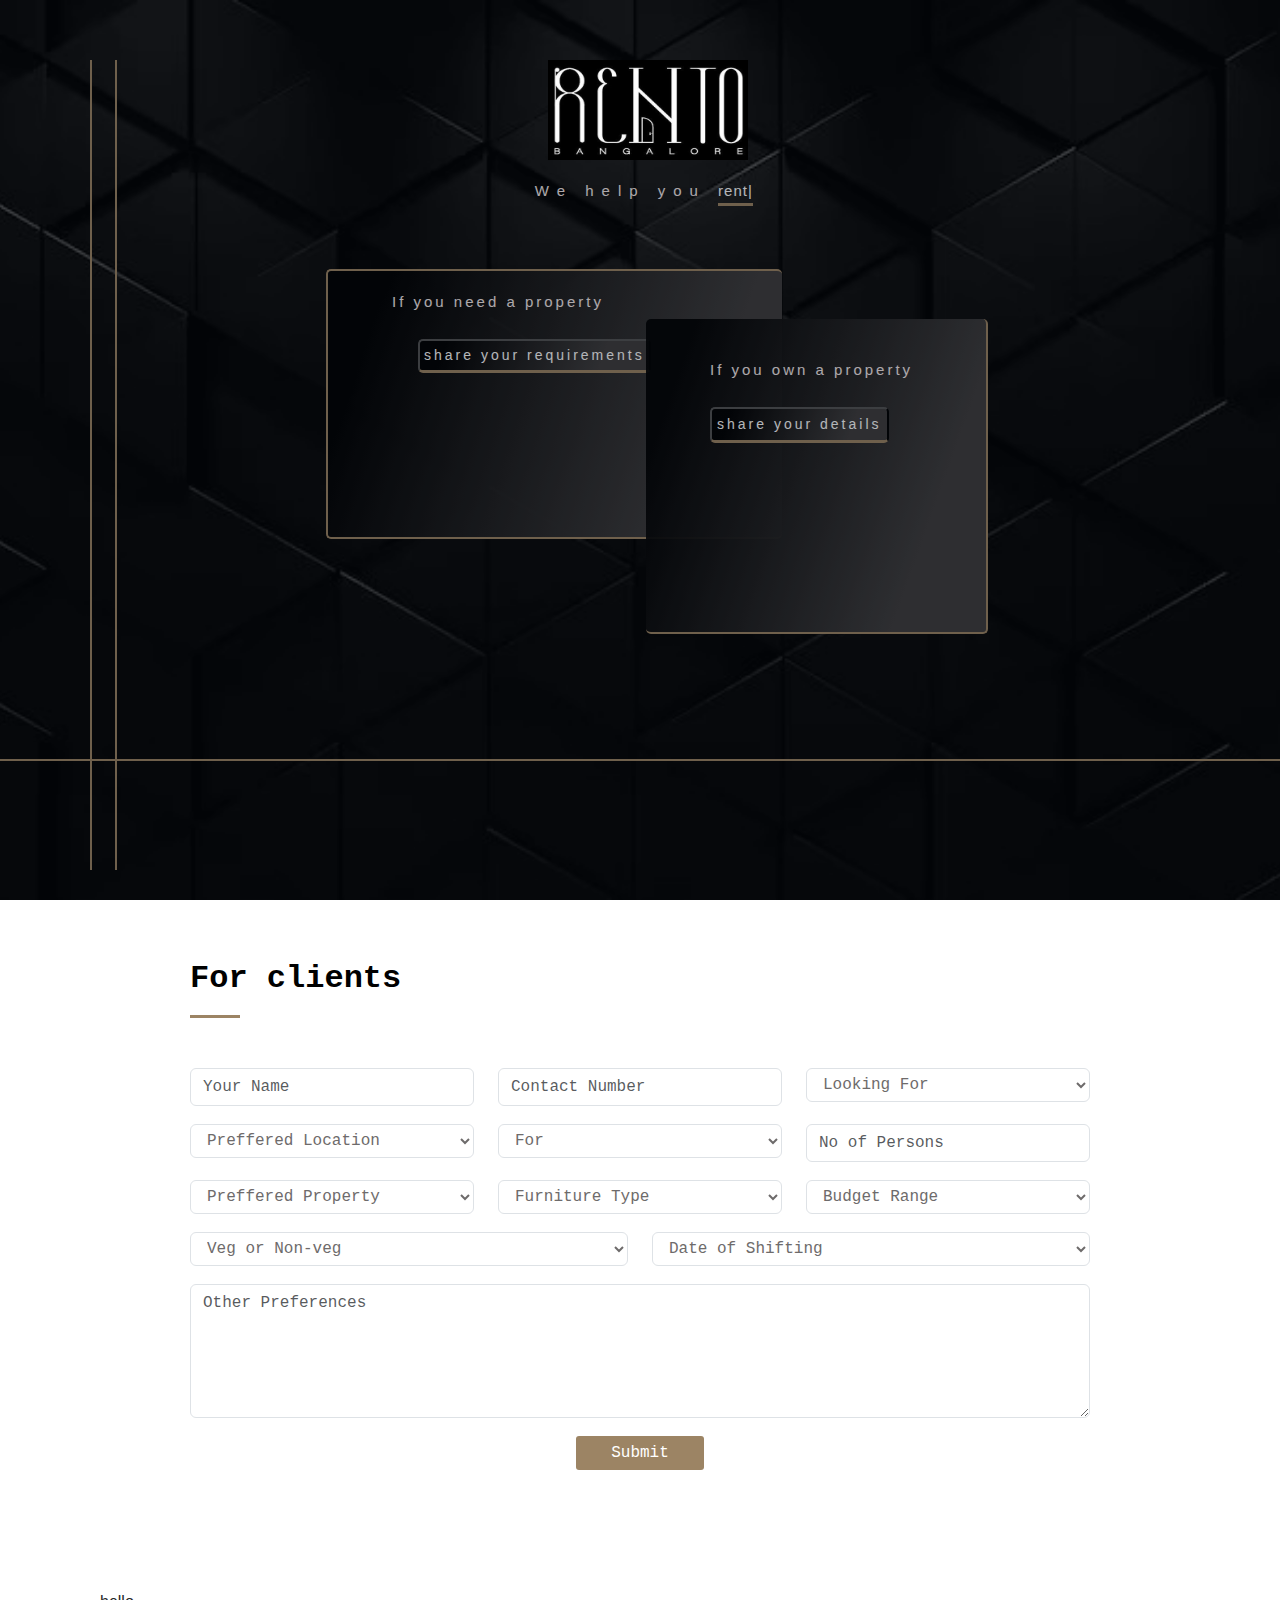
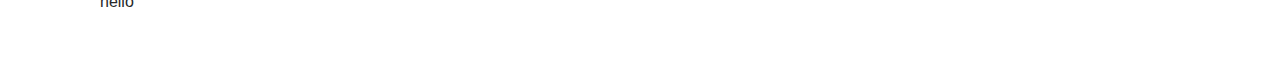
==== index.html @ 296ffa2e "added all files" ====
<!DOCTYPE html>
<html lang="en">

<head>
  <meta charset="utf-8">
  <meta content="width=device-width, initial-scale=1.0" name="viewport">

  <title>Rento Bangalore</title>
  <meta content="" name="description">
  <meta content="" name="keywords">

  <!-- Favicons -->
  <link href="assets/img/Rentologo.jpg" rel="icon">
  <link href="assets/img/Rentologo.jpg" rel="apple-touch-icon">

  <!-- Fonts -->
  <link href="https://fonts.cdnfonts.com/css/sinkin-sans-400-regular" rel="stylesheet">

  <!-- Vendor CSS Files -->
  <link href="assets/vendor/aos/aos.css" rel="stylesheet">
  <link href="assets/vendor/bootstrap/css/bootstrap.min.css" rel="stylesheet">
  <link href="assets/vendor/bootstrap-icons/bootstrap-icons.css" rel="stylesheet">
  <link href="assets/vendor/boxicons/css/boxicons.min.css" rel="stylesheet">

  <!-- Template Main CSS File -->
  <link href="assets/css/style.css" rel="stylesheet">

</head>

<body>

  <!-- ======= Hero Section ======= -->
  <section id="hero" data-aos="fade-in">

    <div class="vl"></div>
    <div class="vl" style="left: 9%;"></div>

    <div class="hero-container d-flex flex-column justify-content-start align-items-center" data-aos="fade-up">
      <img src="assets/img/Rentologo1.jpg">
    </div>
    <div data-aos="fade-up" class="d-flex flex-column justify-content-start align-items-center">
      <p class="tagline">We help you <span class="typed" data-typed-items="rent,buy,lease,sell"></span></p>
    </div>

    <div class="container box">
      <div class="client-box" data-aos="fade-left">
        <p>If you need a property</p>
        <button>share your requirements</button>
      </div>
      <div class="owner-box" data-aos="fade-right">
        <p>If you own a property</p>
        <button>share your details</button>
      </div>
    </div>

    <div class="hl"></div>

  </section><!-- End Hero -->

  <section id="contact">
    <div class="container col-lg-9">

      <div class="section-title">
        <h2>For clients</h2>
      </div>

      <div>
        <form name="submit-to-google-sheet">
          <div class="row">
            <div class="form-group col-md-4 col-sm-6">
              <input type="text" name="Name" class="form-control" id="name" placeholder="Your Name" required>
            </div>
            <div class="form-group col-md-4 col-sm-6">
              <input type="text" class="form-control" name="Contact-Number" id="number" placeholder="Contact Number"
                required>
            </div>



            <div class="form-group col-md-4 col-sm-6">
              <select class="form-control" name="Looking-for" id="Purpose" required>
                <optgroup>
                  <option value="" disabled selected hidden>Looking For</option>
                  <option value="Rent">Rent</option>
                  <option value="Buy">Buy</option>
                  <option value="Lease">Lease</option>
                  <option value="Commercials">Commercials</option>
                  <option value="Other">other</option>
                </optgroup>
              </select>
            </div>

            <div class="form-group col-md-4 col-sm-6">
              <select class="form-control" name="Location" id="location" required>
                <optgroup>
                  <option value="" disabled selected hidden>Preffered Location</option>
                  <option value="HSR">HSR</option>
                  <option value="Koramangala">Koramangala</option>
                  <option value="BTM">BTM</option>
                  <option value="Indiranagar">Indiranagar</option>
                  <option value="JP nagar">JP nagar</option>
                  <option value="Jayanagar">Jayanagar</option>
                  <option value="Marathahalli">Marathahalli</option>
                  <option value="Whitefield">Whitefield</option>
                  <option value="MG road">MG road</option>
                  <option value="Bellandur">Bellandur</option>
                  <option value="other">Other</option>
                </optgroup>
              </select>
            </div>




            <div class="form-group col-md-4 col-sm-6">
              <select class="form-control" name="Cient-Type" id="clienttype" required>
                <optgroup>
                  <option value="" disabled selected hidden>For</option>
                  <option value="Family">Family</option>
                  <option value="Bachelors">Bachelors</option>
                </optgroup>
              </select>
            </div>

            <div class="form-group col-md-4 col-sm-6">
              <input type="text" name="No-of-Persons" class="form-control" id="Noofpersons" placeholder="No of Persons"
                required>
            </div>



            <div class="form-group col-md-4 col-sm-6">
              <select class="form-control" name="Preffered Property" id="type" required>
                <optgroup>
                  <option value="" disabled selected hidden>Preffered Property</option>
                  <option value="1RK">1RK</option>
                  <option value="1BHK">1BHK</option>
                  <option value="2BHK">2BHK</option>
                  <option value="3BHK">3BHK</option>
                  <option value="4BHK">4BHK</option>
                  <option value="5BHK">5BHK</option>
                  <option value="Duplex">Duplex</option>
                  <option value="Other">Other</option>
                </optgroup>
              </select>
            </div>

            <div class="form-group col-md-4 col-sm-6">
              <select class="form-control" name="Furniture-Type" id="Type" required>
                <optgroup>
                  <option value="" disabled selected hidden>Furniture Type</option>
                  <option value="Fully">Fully</option>
                  <option value="Semi">Semi</option>
                  <option value="Non">Non</option>
                </optgroup>
              </select>
            </div>



            <div class="form-group col-md-4 col-sm-6">
              <select class="form-control" name="Budget-Range" id="Budget" required>
                <optgroup>
                  <option value="" disabled selected hidden>Budget Range</option>
                  <option value="10K-15K">10K-15K</option>
                  <option value="15K-20K">15K-20K</option>
                  <option value="20K-25K">20K-25K</option>
                  <option value="25K-30K">25K-30K</option>
                  <option value="30K-40K">30K-40K</option>
                  <option value="40K-50K">40K-50K</option>
                  <option value="Above-50K">Above-50K</option>
                </optgroup>
              </select>
            </div>

            <div class="form-group col-md-6 col-sm-6">
              <select class="form-control" name="Veg-or-Non-veg" id="Veg-or-Non-veg" required>
                <optgroup>
                  <option value="" disabled selected hidden>Veg or Non-veg</option>
                  <option value="Veg">Veg</option>
                  <option value="Non-veg">Non-veg</option>
                </optgroup>
              </select>
            </div>


            <div class="form-group col-md-6">
              <select class="form-control" name="Date-of-Shifting" id="Date-of-Shifting" required>
                <optgroup>
                  <option value="" disabled selected hidden>Date of Shifting</option>
                  <option value="1-5-Days">1-5 Days</option>
                  <option value="5-10-Days">5-10 Days</option>
                  <option value="10-20-Days">10-20 Days</option>
                  <option value="Within-1-month">Within 1 month</option>
                  <option value="Other">Other</option>
                </optgroup>
              </select>
            </div>

            <div class="form-group">
              <textarea class="form-control" name="Other-Preferences" rows="5" id="Otherpreferences"
                placeholder="Other Preferences"></textarea>
            </div>
          </div>



          <div class="text-center button">
            <input type="submit" value="Submit"
              style="width: 10vw;background-color: #9c8464;color: white;padding: 5px;font-family: monospace;border-radius: 3px;border: none;">
          </div>
        </form>
      </div>

    </div>


  </section>

  <section id="owner-contact">
    <div class="container">
      hello
    </div>
  </section>

  <a href="#" class="back-to-top d-flex align-items-center justify-content-center"><i class="bi bi-arrow-up-short"></i></a>

  <!-- Vendor JS Files -->

  <script src="assets/vendor/purecounter/purecounter_vanilla.js"></script>
  <script src="assets/vendor/aos/aos.js"></script>
  <script src="assets/vendor/bootstrap/js/bootstrap.bundle.min.js"></script>
  <script src="assets/vendor/glightbox/js/glightbox.min.js"></script>
  <script src="assets/vendor/isotope-layout/isotope.pkgd.min.js"></script>
  <script src="assets/vendor/swiper/swiper-bundle.min.js"></script>
  <script src="assets/vendor/typed.js/typed.umd.js"></script>
  <script src="assets/vendor/waypoints/noframework.waypoints.js"></script>
  <script src="assets/vendor/php-email-form/validate.js"></script>

  <!-- Template Main JS File -->
  <script src="assets/js/main.js"></script>

</body>

</html>
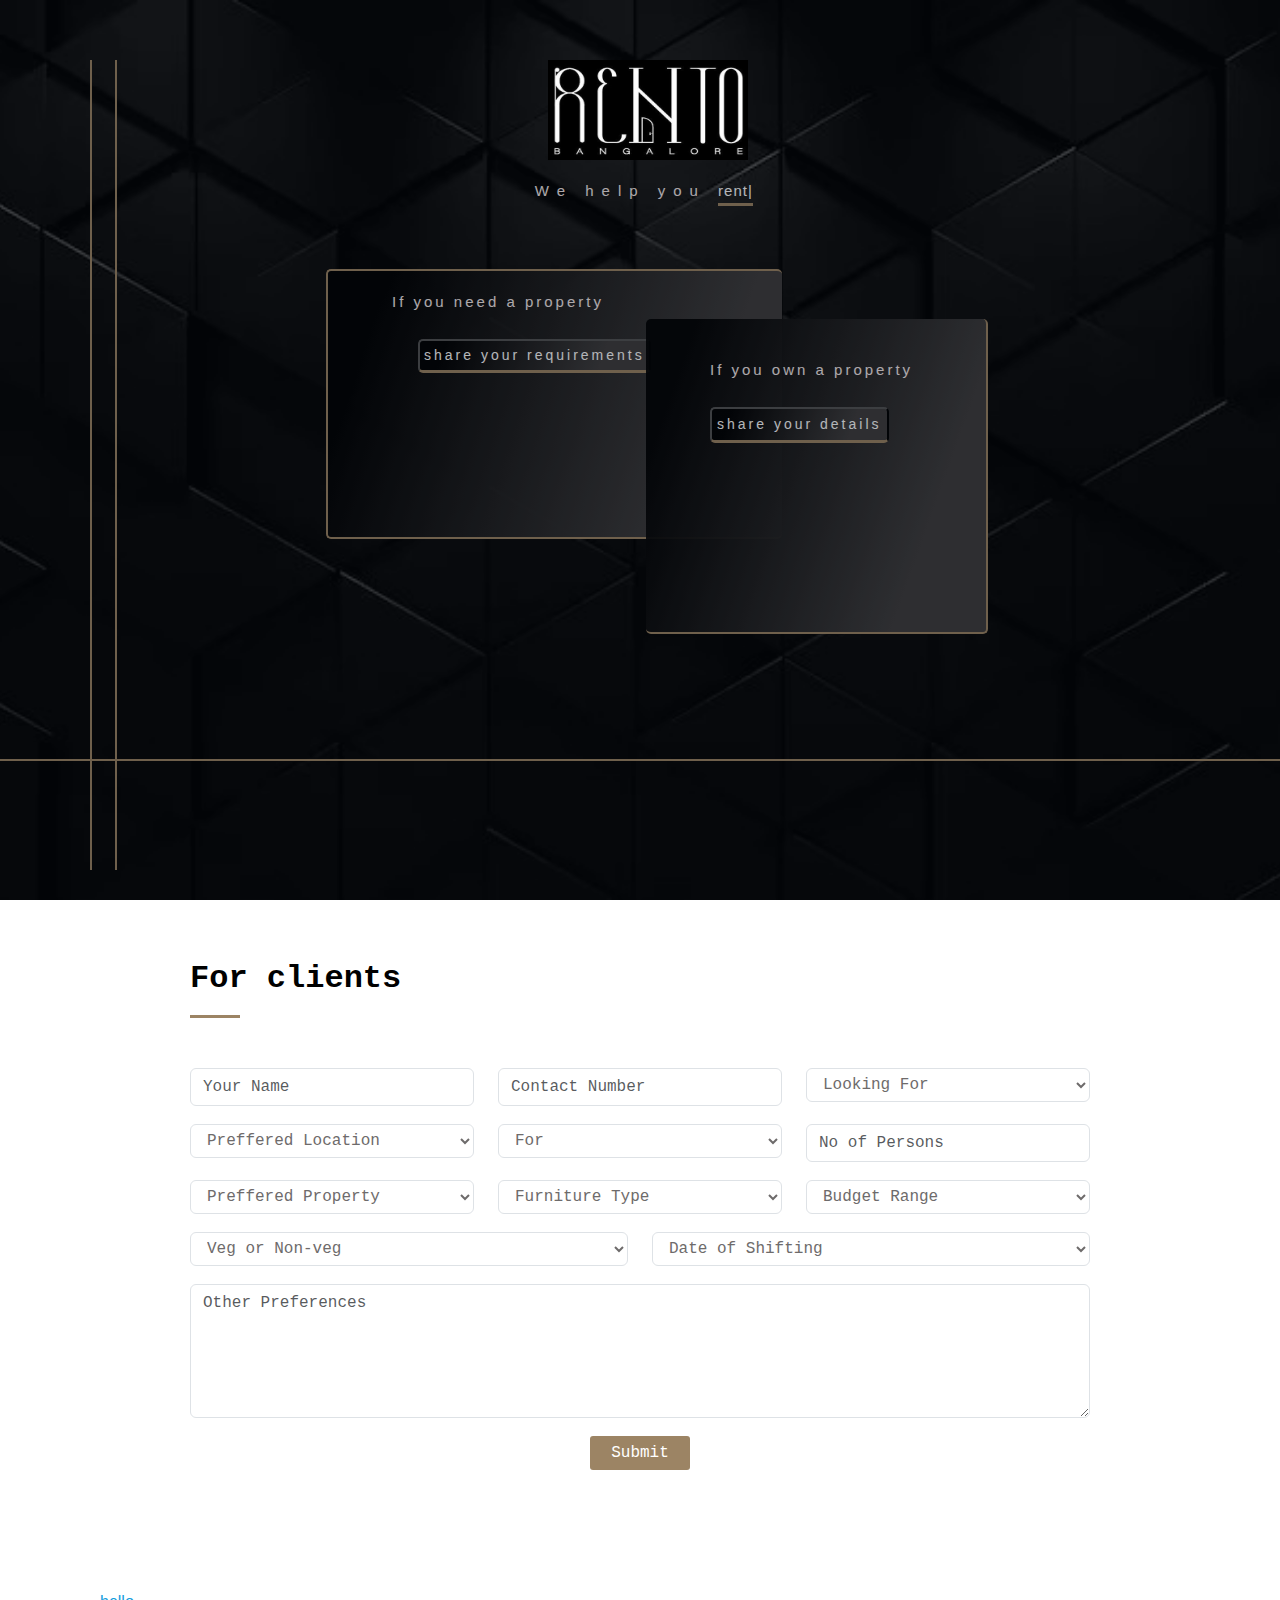
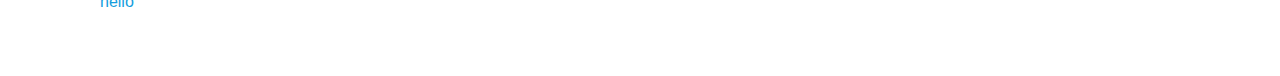
==== commit ef539c10: "changed button width" ====
--- a/index.html
+++ b/index.html
@@ -207,7 +207,7 @@
 
           <div class="text-center button">
             <input type="submit" value="Submit"
-              style="width: 10vw;background-color: #9c8464;color: white;padding: 5px;font-family: monospace;border-radius: 3px;border: none;">
+              style="width: 100px;background-color: #9c8464;color: white;padding: 5px;font-family: monospace;border-radius: 3px;border: none;">
           </div>
         </form>
       </div>
@@ -219,7 +219,7 @@
 
   <section id="owner-contact">
     <div class="container">
-      hello
+      <a href="#contact">hello</a>
     </div>
   </section>
 
--- a/assets/css/style.css
+++ b/assets/css/style.css
@@ -567,7 +567,7 @@
   }
 
   .tagline {
-    margin-left: 35vw;
+    margin-left: 32vw;
   }
 }
 
@@ -587,7 +587,7 @@
     padding-top: 5px;
     top: 28vh;
     height: 21vh;
-    width: 61vw;
+    width: 63vw;
   }
 
   .client-box button {
@@ -596,7 +596,7 @@
   }
 
   .client-box{
-    width: 68vw;
+    width: 70vw;
     height: 21vh;
     top: 10vh;
   }
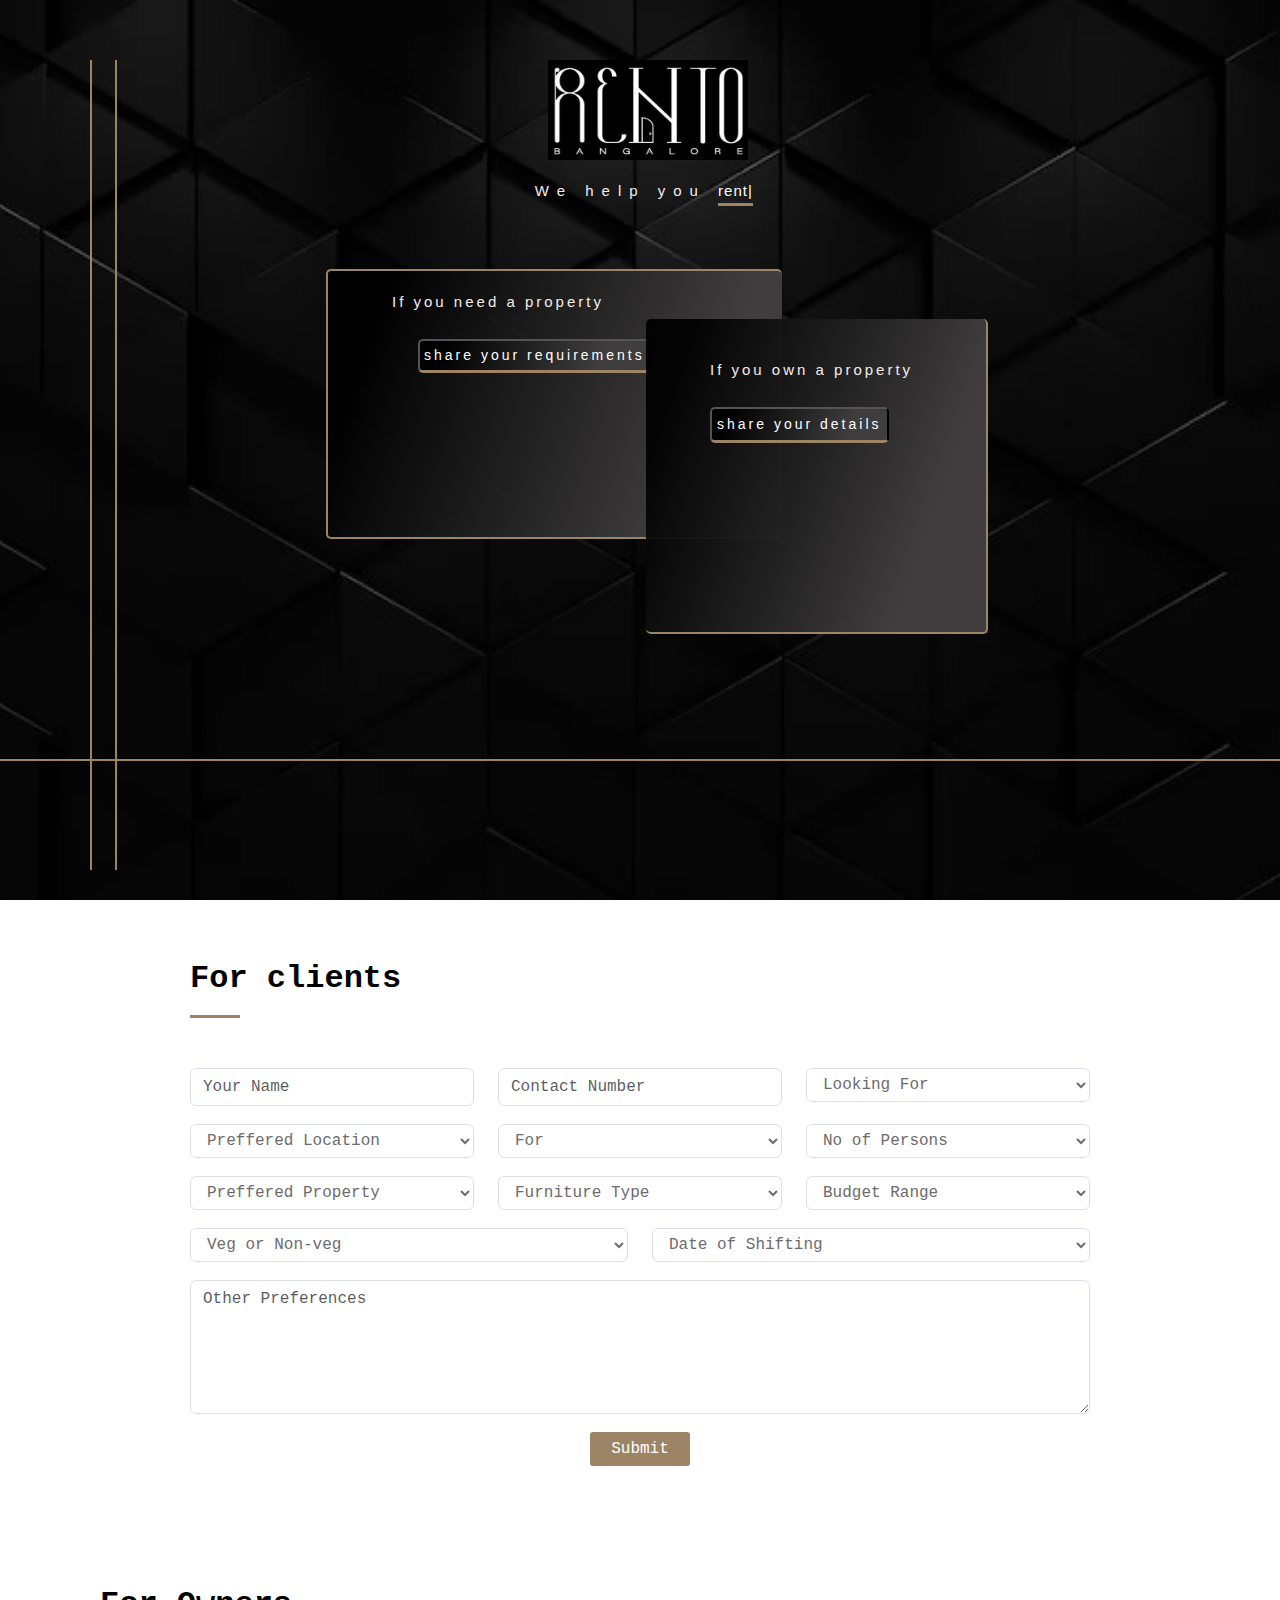
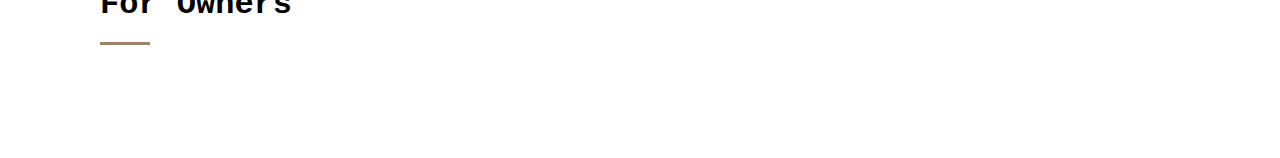
==== commit e41d0b62: "buttons linked to sections" ====
--- a/index.html
+++ b/index.html
@@ -32,6 +32,7 @@
   <!-- ======= Hero Section ======= -->
   <section id="hero" data-aos="fade-in">
 
+
     <div class="vl"></div>
     <div class="vl" style="left: 9%;"></div>
 
@@ -45,11 +46,11 @@
     <div class="container box">
       <div class="client-box" data-aos="fade-left">
         <p>If you need a property</p>
-        <button>share your requirements</button>
+        <a href="#contact"><button>share your requirements</button></a>
       </div>
       <div class="owner-box" data-aos="fade-right">
         <p>If you own a property</p>
-        <button>share your details</button>
+        <a href="#owner-contact"><button>share your details</button></a>
       </div>
     </div>
 
@@ -123,8 +124,18 @@
             </div>
 
             <div class="form-group col-md-4 col-sm-6">
-              <input type="text" name="No-of-Persons" class="form-control" id="Noofpersons" placeholder="No of Persons"
-                required>
+              <select class="form-control" name="No-of-Persons" id="No-of-Persons" required>
+                <optgroup>
+                  <option value="" disabled selected hidden>No of Persons</option>
+                  <option value="1">1</option>
+                  <option value="2">2</option>
+                  <option value="3">3</option>
+                  <option value="4">4</option>
+                  <option value="5">5</option>
+                  <option value="More-than-5">More than 5</option>
+                  <option value="More-than-10">More than 10</option>
+                </optgroup>
+              </select>
             </div>
 
 
@@ -219,7 +230,9 @@
 
   <section id="owner-contact">
     <div class="container">
-      <a href="#contact">hello</a>
+      <div class="section-title">
+        <h2>For Owners</h2>
+      </div>
     </div>
   </section>
 
--- a/assets/css/style.css
+++ b/assets/css/style.css
@@ -257,7 +257,7 @@
   top: 0;
   left: 0;
   right: 0;
-  z-index: 1;
+  z-index: -1;
 }
 
 #hero .hero-container {
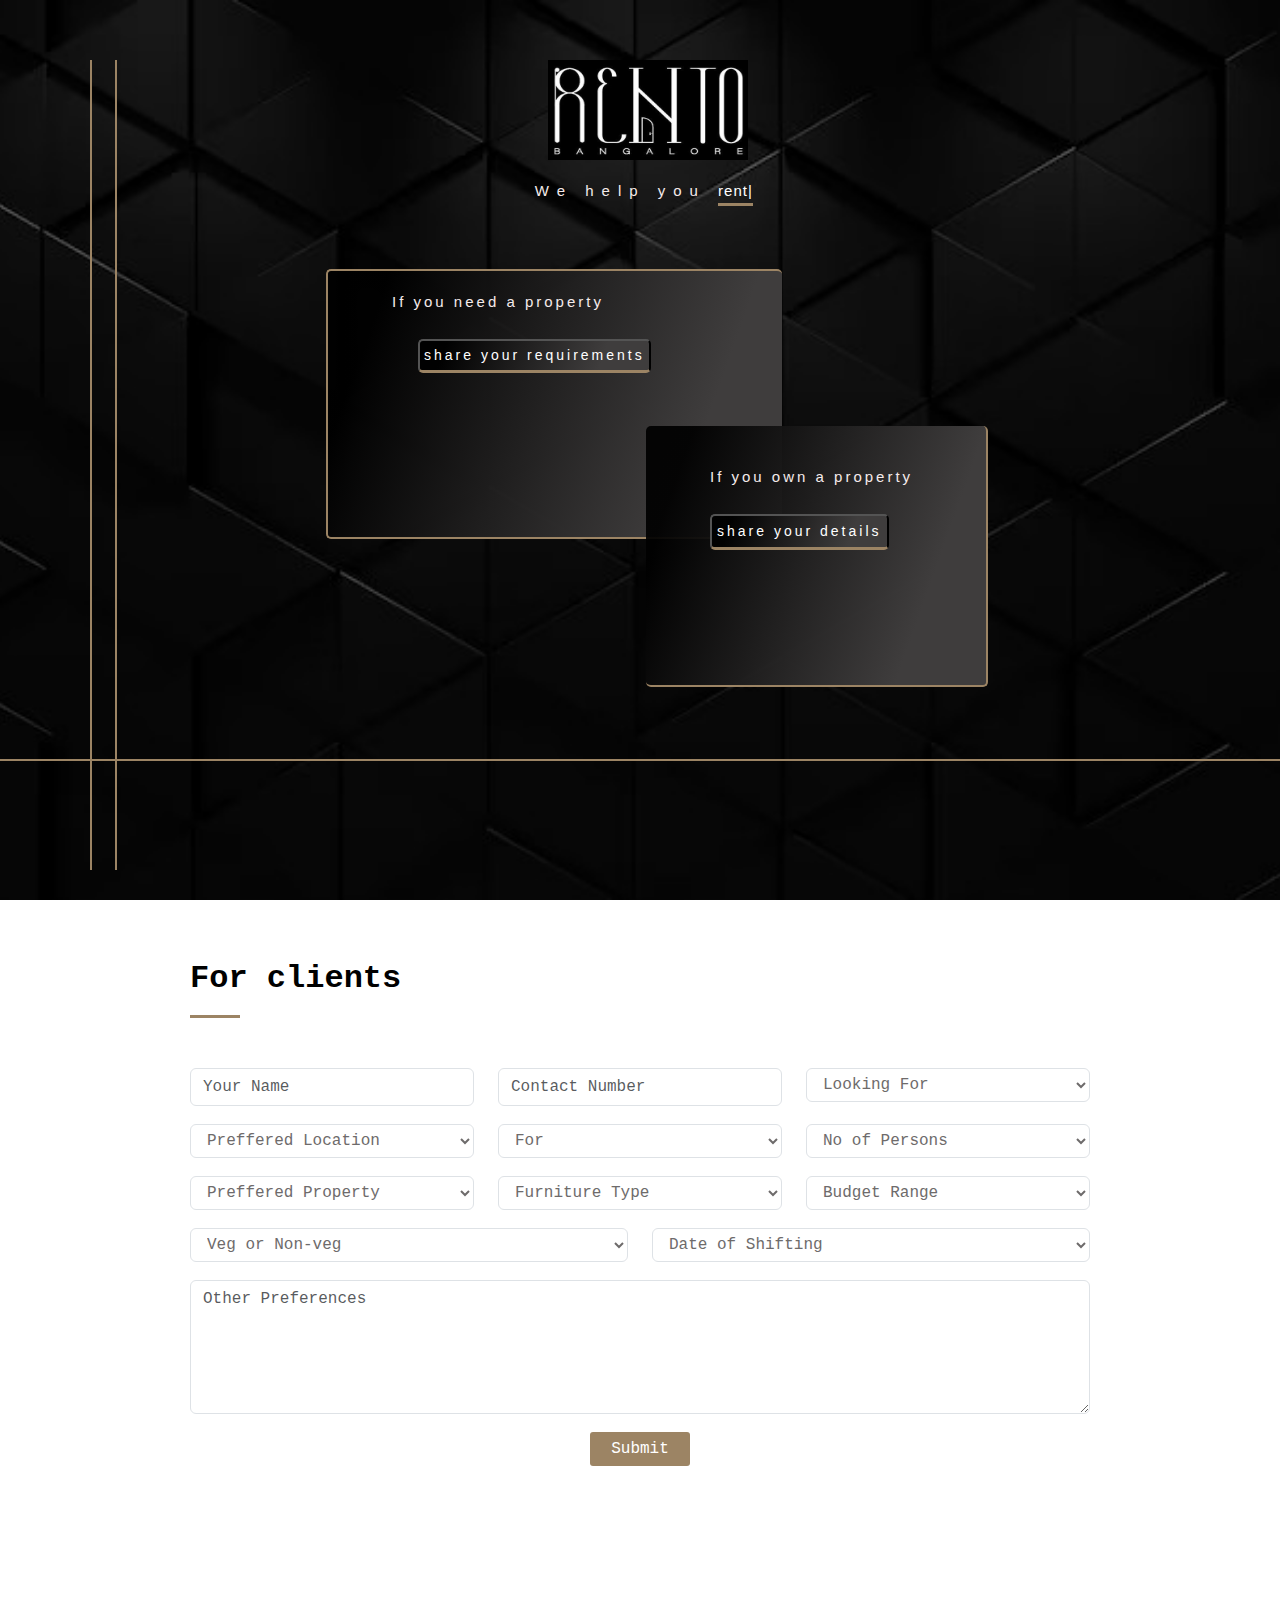
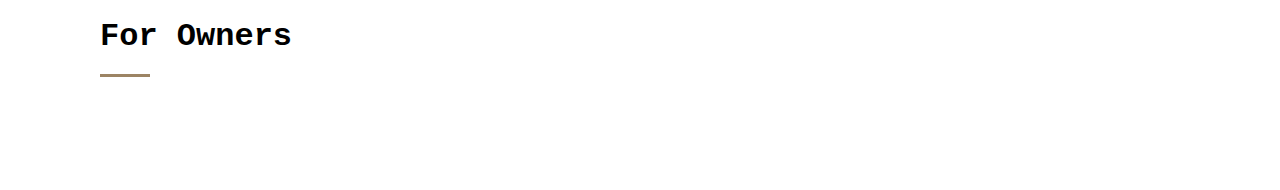
==== commit a25d6038: "almost completed" ====
--- a/index.html
+++ b/index.html
@@ -4,6 +4,8 @@
 <head>
   <meta charset="utf-8">
   <meta content="width=device-width, initial-scale=1.0" name="viewport">
+
+  <script src="https://ajax.googleapis.com/ajax/libs/jquery/3.6.4/jquery.min.js"></script>
 
   <title>Rento Bangalore</title>
   <meta content="" name="description">
@@ -46,11 +48,11 @@
     <div class="container box">
       <div class="client-box" data-aos="fade-left">
         <p>If you need a property</p>
-        <a href="#contact"><button>share your requirements</button></a>
+        <button><a href="#contact">share your requirements</a></button>
       </div>
       <div class="owner-box" data-aos="fade-right">
         <p>If you own a property</p>
-        <a href="#owner-contact"><button>share your details</button></a>
+        <button><a href="#contact">share your details</a></button>
       </div>
     </div>
 
@@ -72,14 +74,14 @@
               <input type="text" name="Name" class="form-control" id="name" placeholder="Your Name" required>
             </div>
             <div class="form-group col-md-4 col-sm-6">
-              <input type="text" class="form-control" name="Contact-Number" id="number" placeholder="Contact Number"
+              <input type="text" class="form-control" name="Contact Number" id="number" placeholder="Contact Number"
                 required>
             </div>
 
 
 
             <div class="form-group col-md-4 col-sm-6">
-              <select class="form-control" name="Looking-for" id="Purpose" required>
+              <select class="form-control" name="Looking for" id="Purpose" required>
                 <optgroup>
                   <option value="" disabled selected hidden>Looking For</option>
                   <option value="Rent">Rent</option>
@@ -114,7 +116,7 @@
 
 
             <div class="form-group col-md-4 col-sm-6">
-              <select class="form-control" name="Cient-Type" id="clienttype" required>
+              <select class="form-control" name="Cient Type" id="clienttype" required>
                 <optgroup>
                   <option value="" disabled selected hidden>For</option>
                   <option value="Family">Family</option>
@@ -124,7 +126,7 @@
             </div>
 
             <div class="form-group col-md-4 col-sm-6">
-              <select class="form-control" name="No-of-Persons" id="No-of-Persons" required>
+              <select class="form-control" name="No of Persons" id="No-of-Persons" required>
                 <optgroup>
                   <option value="" disabled selected hidden>No of Persons</option>
                   <option value="1">1</option>
@@ -141,7 +143,7 @@
 
 
             <div class="form-group col-md-4 col-sm-6">
-              <select class="form-control" name="Preffered Property" id="type" required>
+              <select class="form-control" name="Property Type" id="type" required>
                 <optgroup>
                   <option value="" disabled selected hidden>Preffered Property</option>
                   <option value="1RK">1RK</option>
@@ -157,7 +159,7 @@
             </div>
 
             <div class="form-group col-md-4 col-sm-6">
-              <select class="form-control" name="Furniture-Type" id="Type" required>
+              <select class="form-control" name="Furniture Type" id="Type" required>
                 <optgroup>
                   <option value="" disabled selected hidden>Furniture Type</option>
                   <option value="Fully">Fully</option>
@@ -170,7 +172,7 @@
 
 
             <div class="form-group col-md-4 col-sm-6">
-              <select class="form-control" name="Budget-Range" id="Budget" required>
+              <select class="form-control" name="Budget Range" id="Budget" required>
                 <optgroup>
                   <option value="" disabled selected hidden>Budget Range</option>
                   <option value="10K-15K">10K-15K</option>
@@ -185,7 +187,7 @@
             </div>
 
             <div class="form-group col-md-6 col-sm-6">
-              <select class="form-control" name="Veg-or-Non-veg" id="Veg-or-Non-veg" required>
+              <select class="form-control" name="Food Type" id="Veg-or-Non-veg" required>
                 <optgroup>
                   <option value="" disabled selected hidden>Veg or Non-veg</option>
                   <option value="Veg">Veg</option>
@@ -196,7 +198,7 @@
 
 
             <div class="form-group col-md-6">
-              <select class="form-control" name="Date-of-Shifting" id="Date-of-Shifting" required>
+              <select class="form-control" name="Date of Shifting" id="Date-of-Shifting" required>
                 <optgroup>
                   <option value="" disabled selected hidden>Date of Shifting</option>
                   <option value="1-5-Days">1-5 Days</option>
@@ -209,7 +211,7 @@
             </div>
 
             <div class="form-group">
-              <textarea class="form-control" name="Other-Preferences" rows="5" id="Otherpreferences"
+              <textarea class="form-control" name="Other Preferences" rows="5" id="Otherpreferences"
                 placeholder="Other Preferences"></textarea>
             </div>
           </div>
@@ -221,6 +223,9 @@
               style="width: 100px;background-color: #9c8464;color: white;padding: 5px;font-family: monospace;border-radius: 3px;border: none;">
           </div>
         </form>
+
+        <div class="text-center" style="margin-top: 2em;"><span id="msg"></span></div>
+
       </div>
 
     </div>
@@ -252,6 +257,24 @@
 
   <!-- Template Main JS File -->
   <script src="assets/js/main.js"></script>
+  <script>
+    const scriptURL = 'https://script.google.com/macros/s/AKfycbxdxVQGcnKwNlKs2XZZ0M1_sqDKiGxk8FJD9r7FMX56Mwn7ou4hGoWVEejxBe3oFcle/exec'
+    const form = document.forms['submit-to-google-sheet']
+    const msg = document.getElementById("msg")
+  
+    form.addEventListener('submit', e => {
+      e.preventDefault()
+      fetch(scriptURL, { method: 'POST', body: new FormData(form)})
+        .then(response => {
+          msg.innerHTML = "Thank you!!We will get back to you soon"
+          setTimeout(function(){
+            msg.innerHTML = ""
+          },5000)
+          form.reset()
+        })
+        .catch(error => console.error('Error!', error.message))
+    })
+  </script>
 
 </body>
 
--- a/assets/css/style.css
+++ b/assets/css/style.css
@@ -359,6 +359,14 @@
   border-bottom: 3px #9c8464 solid;
 }
 
+#hero a{
+  color: white;
+}
+
+#hero a:hover{
+  color: #9c8464;
+}
+
 .vl{
   height: 90%;
   border-left: 2px solid #9c8464;
@@ -515,6 +523,51 @@
   }
 }
 
+@media(min-width: 600px) and (min-height: 1000px){
+  .client-box{
+    width: 40vw;
+    top: 9vh;
+    height: 18vh;
+  }
+
+  .owner-box{
+    left: 34vw;
+    width: 41vw;
+    height: 19vh;
+  }
+
+  .box p{
+    margin-left: 8vw;
+  }
+
+  .owner-box button{
+    margin-left: 9vw;
+  }
+
+  .client-box button{
+    margin-left: 7vw;
+  }
+}
+
+@media(min-width: 900px) and (min-height: 1300px){
+  .owner-box{
+    top: 19vh;
+  }
+}
+
+@media(min-width: 500px) and (min-height: 700px){
+  .owner-box{
+    top: 23vh !important;
+  }
+}
+
+@media(min-width: 1000px) and (min-height: 600px){
+  .owner-box{
+    top: 22vh;
+    height: 29vh;
+  }
+}
+
 @media(max-width: 576px){
   #hero img {
     width: 160px;
@@ -532,7 +585,7 @@
   }
 
   .owner-box{
-    top: 24vh;
+    top: 21vh;
     height: 25vh;
     left: 44vw;
     width: 45vw;
@@ -558,11 +611,11 @@
 
 @media(max-width: 440px){
   .client-box{
-    width: 54vw;
-  }
-
-  .owner-box{
-    width: 49vw;
+    width: 58vw;
+  }
+
+  .owner-box{
+    width: 53vw;
     left: 39vw;
   }
 
@@ -573,21 +626,26 @@
 
 @media(max-width: 420px){
   .client-box{
-    width: 59vw;
+    width: 63vw;
+    height: 19vh;
+    top: 10vh;
   }
 
   .owner-box{
     left: 33vw;
     width: 58vw;
+    top: 52vw;
+    height: 20vh;
   }
 }
 
 @media(max-width: 390px){
   .owner-box{
     padding-top: 5px;
-    top: 28vh;
-    height: 21vh;
-    width: 63vw;
+    top: 25vh;
+    height: 19vh;
+    width: 62vw;
+    left: 31vw;
   }
 
   .client-box button {
@@ -596,9 +654,10 @@
   }
 
   .client-box{
-    width: 70vw;
-    height: 21vh;
+    width: 66vw;
+    height: 19vh;
     top: 10vh;
+    left: 18vw;
   }
 }
 
@@ -642,6 +701,12 @@
 @media(max-width: 295px){
   .client-box{
     width: 80vw;
+    left: 13vw;
+  }
+
+  .owner-box{
+    left: 23vw;
+    top: 23vh;
   }
 }
 /*--------------------------------------------------------------
@@ -1229,8 +1294,18 @@
   border-color: #9c8464;
 }
 
+#contact span{
+  font-family: monospace;
+  font-size: 22px;
+}
+
 .form-group{
   margin-bottom: 2vh;
+}
+
+#contact textarea{
+  font-family: monospace;
+  color: rgb(110, 107, 107);
 }
 
 
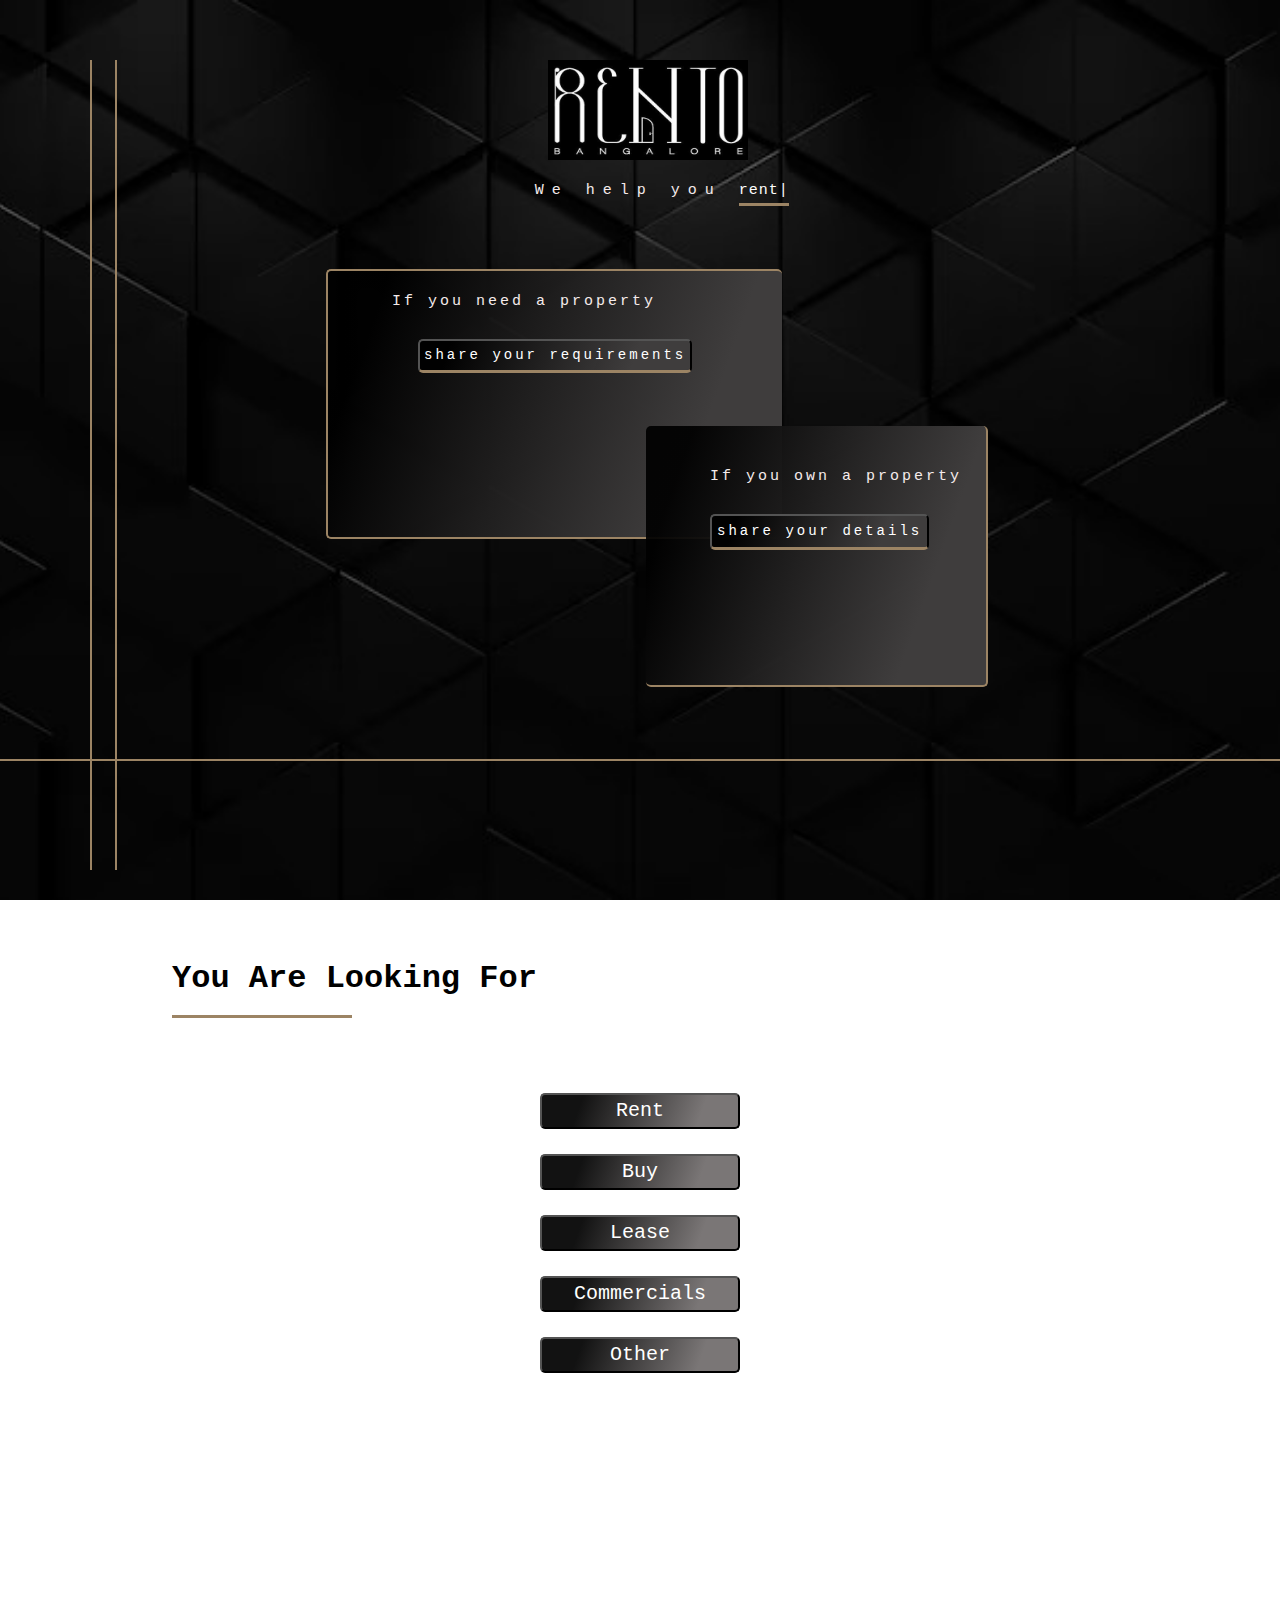
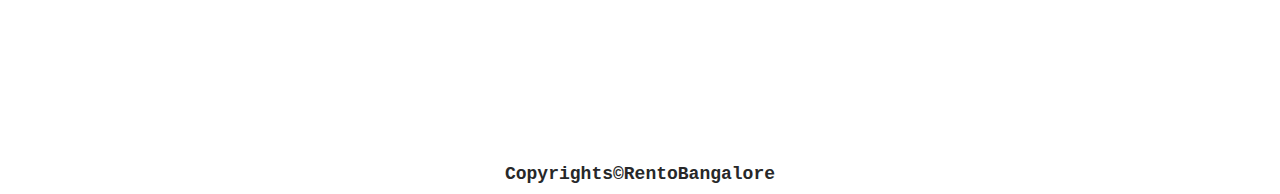
==== commit 0b4e8c59: "final" ====
--- a/index.html
+++ b/index.html
@@ -12,8 +12,7 @@
   <meta content="" name="keywords">
 
   <!-- Favicons -->
-  <link href="assets/img/Rentologo.jpg" rel="icon">
-  <link href="assets/img/Rentologo.jpg" rel="apple-touch-icon">
+  <link href="Assets copy/img/Rentologo.jpg" rel="icon">
 
   <!-- Fonts -->
   <link href="https://fonts.cdnfonts.com/css/sinkin-sans-400-regular" rel="stylesheet">
@@ -39,7 +38,7 @@
     <div class="vl" style="left: 9%;"></div>
 
     <div class="hero-container d-flex flex-column justify-content-start align-items-center" data-aos="fade-up">
-      <img src="assets/img/Rentologo1.jpg">
+      <img src="assets/img/Rentologo.jpg">
     </div>
     <div data-aos="fade-up" class="d-flex flex-column justify-content-start align-items-center">
       <p class="tagline">We help you <span class="typed" data-typed-items="rent,buy,lease,sell"></span></p>
@@ -52,7 +51,7 @@
       </div>
       <div class="owner-box" data-aos="fade-right">
         <p>If you own a property</p>
-        <button><a href="#contact">share your details</a></button>
+        <button><a href="owners.html">share your details</a></button>
       </div>
     </div>
 
@@ -64,182 +63,34 @@
     <div class="container col-lg-9">
 
       <div class="section-title">
-        <h2>For clients</h2>
+        <h2>You Are Looking For</h2>
       </div>
 
-      <div>
-        <form name="submit-to-google-sheet">
-          <div class="row">
-            <div class="form-group col-md-4 col-sm-6">
-              <input type="text" name="Name" class="form-control" id="name" placeholder="Your Name" required>
-            </div>
-            <div class="form-group col-md-4 col-sm-6">
-              <input type="text" class="form-control" name="Contact Number" id="number" placeholder="Contact Number"
-                required>
-            </div>
 
-
-
-            <div class="form-group col-md-4 col-sm-6">
-              <select class="form-control" name="Looking for" id="Purpose" required>
-                <optgroup>
-                  <option value="" disabled selected hidden>Looking For</option>
-                  <option value="Rent">Rent</option>
-                  <option value="Buy">Buy</option>
-                  <option value="Lease">Lease</option>
-                  <option value="Commercials">Commercials</option>
-                  <option value="Other">other</option>
-                </optgroup>
-              </select>
-            </div>
-
-            <div class="form-group col-md-4 col-sm-6">
-              <select class="form-control" name="Location" id="location" required>
-                <optgroup>
-                  <option value="" disabled selected hidden>Preffered Location</option>
-                  <option value="HSR">HSR</option>
-                  <option value="Koramangala">Koramangala</option>
-                  <option value="BTM">BTM</option>
-                  <option value="Indiranagar">Indiranagar</option>
-                  <option value="JP nagar">JP nagar</option>
-                  <option value="Jayanagar">Jayanagar</option>
-                  <option value="Marathahalli">Marathahalli</option>
-                  <option value="Whitefield">Whitefield</option>
-                  <option value="MG road">MG road</option>
-                  <option value="Bellandur">Bellandur</option>
-                  <option value="other">Other</option>
-                </optgroup>
-              </select>
-            </div>
-
-
-
-
-            <div class="form-group col-md-4 col-sm-6">
-              <select class="form-control" name="Cient Type" id="clienttype" required>
-                <optgroup>
-                  <option value="" disabled selected hidden>For</option>
-                  <option value="Family">Family</option>
-                  <option value="Bachelors">Bachelors</option>
-                </optgroup>
-              </select>
-            </div>
-
-            <div class="form-group col-md-4 col-sm-6">
-              <select class="form-control" name="No of Persons" id="No-of-Persons" required>
-                <optgroup>
-                  <option value="" disabled selected hidden>No of Persons</option>
-                  <option value="1">1</option>
-                  <option value="2">2</option>
-                  <option value="3">3</option>
-                  <option value="4">4</option>
-                  <option value="5">5</option>
-                  <option value="More-than-5">More than 5</option>
-                  <option value="More-than-10">More than 10</option>
-                </optgroup>
-              </select>
-            </div>
-
-
-
-            <div class="form-group col-md-4 col-sm-6">
-              <select class="form-control" name="Property Type" id="type" required>
-                <optgroup>
-                  <option value="" disabled selected hidden>Preffered Property</option>
-                  <option value="1RK">1RK</option>
-                  <option value="1BHK">1BHK</option>
-                  <option value="2BHK">2BHK</option>
-                  <option value="3BHK">3BHK</option>
-                  <option value="4BHK">4BHK</option>
-                  <option value="5BHK">5BHK</option>
-                  <option value="Duplex">Duplex</option>
-                  <option value="Other">Other</option>
-                </optgroup>
-              </select>
-            </div>
-
-            <div class="form-group col-md-4 col-sm-6">
-              <select class="form-control" name="Furniture Type" id="Type" required>
-                <optgroup>
-                  <option value="" disabled selected hidden>Furniture Type</option>
-                  <option value="Fully">Fully</option>
-                  <option value="Semi">Semi</option>
-                  <option value="Non">Non</option>
-                </optgroup>
-              </select>
-            </div>
-
-
-
-            <div class="form-group col-md-4 col-sm-6">
-              <select class="form-control" name="Budget Range" id="Budget" required>
-                <optgroup>
-                  <option value="" disabled selected hidden>Budget Range</option>
-                  <option value="10K-15K">10K-15K</option>
-                  <option value="15K-20K">15K-20K</option>
-                  <option value="20K-25K">20K-25K</option>
-                  <option value="25K-30K">25K-30K</option>
-                  <option value="30K-40K">30K-40K</option>
-                  <option value="40K-50K">40K-50K</option>
-                  <option value="Above-50K">Above-50K</option>
-                </optgroup>
-              </select>
-            </div>
-
-            <div class="form-group col-md-6 col-sm-6">
-              <select class="form-control" name="Food Type" id="Veg-or-Non-veg" required>
-                <optgroup>
-                  <option value="" disabled selected hidden>Veg or Non-veg</option>
-                  <option value="Veg">Veg</option>
-                  <option value="Non-veg">Non-veg</option>
-                </optgroup>
-              </select>
-            </div>
-
-
-            <div class="form-group col-md-6">
-              <select class="form-control" name="Date of Shifting" id="Date-of-Shifting" required>
-                <optgroup>
-                  <option value="" disabled selected hidden>Date of Shifting</option>
-                  <option value="1-5-Days">1-5 Days</option>
-                  <option value="5-10-Days">5-10 Days</option>
-                  <option value="10-20-Days">10-20 Days</option>
-                  <option value="Within-1-month">Within 1 month</option>
-                  <option value="Other">Other</option>
-                </optgroup>
-              </select>
-            </div>
-
-            <div class="form-group">
-              <textarea class="form-control" name="Other Preferences" rows="5" id="Otherpreferences"
-                placeholder="Other Preferences"></textarea>
-            </div>
-          </div>
-
-
-
-          <div class="text-center button">
-            <input type="submit" value="Submit"
-              style="width: 100px;background-color: #9c8464;color: white;padding: 5px;font-family: monospace;border-radius: 3px;border: none;">
-          </div>
-        </form>
-
-        <div class="text-center" style="margin-top: 2em;"><span id="msg"></span></div>
-
+      <div class="text-center lookingfor">
+        <a href="rent.html"><button>Rent</button></a>
       </div>
-
-    </div>
+      <div class="text-center lookingfor">
+        <a href="buy.html"><button>Buy</button></a>
+      </div>
+      <div class="text-center lookingfor">
+        <a href="Lease.html"><button>Lease</button></a>
+      </div>
+      <div class="text-center lookingfor">
+        <a href="Commercials.html"><button>Commercials</button></a>
+      </div>
+      <div class="text-center lookingfor">
+        <a href="other.html"><button>Other</button></a>
+      </div>
 
 
   </section>
 
-  <section id="owner-contact">
-    <div class="container">
-      <div class="section-title">
-        <h2>For Owners</h2>
-      </div>
+  
+    <div class="text-center">
+      <h6 style="font-size: 18px; font-weight: 600;">Copyrights&copy;RentoBangalore</h6>
     </div>
-  </section>
+
 
   <a href="#" class="back-to-top d-flex align-items-center justify-content-center"><i class="bi bi-arrow-up-short"></i></a>
 
--- a/assets/css/style.css
+++ b/assets/css/style.css
@@ -10,7 +10,7 @@
 # General
 --------------------------------------------------------------*/
 body {
-  font-family: 'Sinkin Sans 100 Thin', sans-serif;
+  font-family: monospace;
   color: #272829;
 }
 
@@ -30,7 +30,7 @@
 h4,
 h5,
 h6 {
-  font-family: 'Space Mono', monospace;
+  font-family: monospace;
 }
 
 /*--------------------------------------------------------------
@@ -67,175 +67,6 @@
 }
 
 /*--------------------------------------------------------------
-# Header
---------------------------------------------------------------*/
-#header {
-  position: fixed;
-  top: 0;
-  left: 0;
-  bottom: 0;
-  width: 300px;
-  transition: all ease-in-out 0.5s;
-  z-index: 9997;
-  transition: all 0.5s;
-  padding: 0 15px;
-  background: #040b14;
-  overflow-y: auto;
-}
-
-#header .profile img {
-  margin: 15px auto;
-  display: block;
-  width: 120px;
-  border: 8px solid #2c2f3f;
-}
-
-#header .profile h1 {
-  font-size: 24px;
-  margin: 0;
-  padding: 0;
-  font-weight: 600;
-  -moz-text-align-last: center;
-  text-align-last: center;
-  font-family: 'Space Mono', monospace;
-}
-
-#header .profile h1 a,
-#header .profile h1 a:hover {
-  color: #fff;
-  text-decoration: none;
-}
-
-#header .profile .social-links a {
-  font-size: 18px;
-  display: inline-block;
-  background: #212431;
-  color: #fff;
-  line-height: 1;
-  padding: 8px 0;
-  margin-right: 4px;
-  border-radius: 50%;
-  text-align: center;
-  width: 36px;
-  height: 36px;
-  transition: 0.3s;
-}
-
-#header .profile .social-links a:hover {
-  background: #149ddd;
-  color: #fff;
-  text-decoration: none;
-}
-
-#main {
-  margin-left: 300px;
-}
-
-.container,
-.container-fluid {
-  padding-left: 30px;
-  padding-right: 30px;
-}
-
-@media (max-width: 1199px) {
-  #header {
-    left: -300px;
-  }
-
-  #main {
-    margin-left: 0;
-  }
-
-  .container,
-  .container-fluid {
-    padding-left: 12px;
-    padding-right: 12px;
-  }
-}
-
-/*--------------------------------------------------------------
-# Navigation Menu
---------------------------------------------------------------*/
-/* Desktop Navigation */
-.nav-menu {
-  padding: 30px 0 0 0;
-}
-
-.nav-menu * {
-  margin: 0;
-  padding: 0;
-  list-style: none;
-}
-
-.nav-menu>ul>li {
-  position: relative;
-  white-space: nowrap;
-}
-
-.nav-menu a,
-.nav-menu a:focus {
-  display: flex;
-  align-items: center;
-  color: #a8a9b4;
-  padding: 12px 15px;
-  margin-bottom: 8px;
-  transition: 0.3s;
-  font-size: 15px;
-}
-
-.nav-menu a i,
-.nav-menu a:focus i {
-  font-size: 24px;
-  padding-right: 8px;
-  color: #6f7180;
-}
-
-.nav-menu a:hover,
-.nav-menu .active,
-.nav-menu .active:focus,
-.nav-menu li:hover>a {
-  text-decoration: none;
-  color: #fff;
-}
-
-.nav-menu a:hover i,
-.nav-menu .active i,
-.nav-menu .active:focus i,
-.nav-menu li:hover>a i {
-  color: #149ddd;
-}
-
-/* Mobile Navigation */
-.mobile-nav-toggle {
-  position: fixed;
-  right: 15px;
-  top: 15px;
-  z-index: 9998;
-  border: 0;
-  font-size: 24px;
-  transition: all 0.4s;
-  outline: none !important;
-  background-color: #149ddd;
-  color: #fff;
-  width: 40px;
-  height: 40px;
-  display: inline-flex;
-  align-items: center;
-  justify-content: center;
-  line-height: 0;
-  border-radius: 50px;
-  cursor: pointer;
-}
-
-.mobile-nav-active {
-  overflow: hidden;
-}
-
-.mobile-nav-active #header {
-  left: 0;
-}
-
-/*--------------------------------------------------------------
 # Hero Section
 --------------------------------------------------------------*/
 #hero {
@@ -285,7 +116,7 @@
   color: #f5ebeb;
   margin-top: 20px;
   font-size: 15px;
-  font-family: 'Sinkin Sans 100 Thin', sans-serif;
+  font-family: monospace;
 }
 
 .tagline span {
@@ -306,7 +137,7 @@
   color: #f5ebeb;
   margin-top: 20px;
   font-size: 15px;
-  font-family: 'Sinkin Sans 100 Thin', sans-serif;
+  font-family: monospace;
 }
 
 .client-box{
@@ -624,7 +455,13 @@
   }
 }
 
-@media(max-width: 420px){
+@media(max-width: 430px){
+  .client-box{
+    width: 61vw;
+  }
+}
+
+@media(max-width: 424px){
   .client-box{
     width: 63vw;
     height: 19vh;
@@ -738,7 +575,7 @@
   content: "";
   position: absolute;
   display: block;
-  width: 50px;
+  width: 180px;
   height: 3px;
   background: #9c8464;
   bottom: 0;
@@ -750,508 +587,24 @@
 }
 
 /*--------------------------------------------------------------
-# About
---------------------------------------------------------------*/
-.about .content h3 {
-  font-weight: 700;
-  font-size: 26px;
-  color: #173b6c;
-}
-
-.about .content ul {
-  list-style: none;
-  padding: 0;
-}
-
-.about .content ul li {
-  margin-bottom: 20px;
-  display: flex;
-  align-items: center;
-}
-
-.about .content ul strong {
-  margin-right: 10px;
-}
-
-.about .content ul i {
-  font-size: 16px;
-  margin-right: 5px;
-  color: #149ddd;
-  line-height: 0;
-}
-
-.about .content p:last-child {
-  margin-bottom: 0;
-}
-
-/*--------------------------------------------------------------
-# Facts
---------------------------------------------------------------*/
-.facts {
-  padding-bottom: 30px;
-}
-
-.facts .count-box {
-  padding: 30px;
-  width: 100%;
-}
-
-.facts .count-box i {
-  display: block;
-  font-size: 44px;
-  color: #149ddd;
-  float: left;
-  line-height: 0;
-}
-
-.facts .count-box span {
-  font-size: 48px;
-  line-height: 40px;
-  display: block;
-  font-weight: 700;
-  color: #050d18;
-  margin-left: 60px;
-}
-
-.facts .count-box p {
-  padding: 15px 0 0 0;
-  margin: 0 0 0 60px;
-  font-family: "Raleway", sans-serif;
-  font-size: 14px;
-  color: #122f57;
-}
-
-.facts .count-box a {
-  font-weight: 600;
-  display: block;
-  margin-top: 20px;
-  color: #122f57;
-  font-size: 15px;
-  font-family: 'Space Mono', monospace;
-  transition: ease-in-out 0.3s;
-}
-
-.facts .count-box a:hover {
-  color: #1f5297;
-}
-
-/*--------------------------------------------------------------
-# Akills
---------------------------------------------------------------*/
-.skills .progress {
-  height: 60px;
-  display: block;
-  background: none;
-  border-radius: 0;
-}
-
-.skills .progress .skill {
-  padding: 0;
-  margin: 0 0 6px 0;
-  text-transform: uppercase;
-  display: block;
-  font-weight: 600;
-  font-family: 'Space Mono', monospace;
-  color: #050d18;
-}
-
-.skills .progress .skill .val {
-  float: right;
-  font-style: normal;
-}
-
-.skills .progress-bar-wrap {
-  background: #dce8f8;
-  height: 10px;
-}
-
-.skills .progress-bar {
-  width: 1px;
-  height: 10px;
-  transition: 0.9s;
-  background-color: #149ddd;
-}
-
-/*--------------------------------------------------------------
-# Resume
---------------------------------------------------------------*/
-.resume .resume-title {
-  font-size: 26px;
-  font-weight: 700;
-  margin-top: 20px;
-  margin-bottom: 20px;
-  color: #050d18;
-}
-
-.resume .resume-item {
-  padding: 0 0 20px 20px;
-  margin-top: -2px;
-  border-left: 2px solid #1f5297;
-  position: relative;
-}
-
-.resume .resume-item h4 {
-  line-height: 18px;
-  font-size: 18px;
-  font-weight: 600;
-  text-transform: uppercase;
-  font-family: 'Space Mono', monospace;
-  color: #050d18;
-  margin-bottom: 10px;
-}
-
-.resume .resume-item h5 {
-  font-size: 16px;
-  background: #e4edf9;
-  padding: 5px 15px;
-  display: inline-block;
-  font-weight: 600;
-  margin-bottom: 10px;
-}
-
-.resume .resume-item ul {
-  padding-left: 20px;
-}
-
-.resume .resume-item ul li {
-  padding-bottom: 10px;
-}
-
-.resume .resume-item:last-child {
-  padding-bottom: 0;
-}
-
-.resume .resume-item::before {
-  content: "";
-  position: absolute;
-  width: 16px;
-  height: 16px;
-  border-radius: 50px;
-  left: -9px;
-  top: 0;
-  background: #fff;
-  border: 2px solid #1f5297;
-}
-
-/*--------------------------------------------------------------
-# Portfolio
---------------------------------------------------------------*/
-.portfolio .portfolio-item {
-  margin-bottom: 30px;
-}
-
-.portfolio #portfolio-flters {
-  padding: 0;
-  margin: 0 auto 35px auto;
-  list-style: none;
-  text-align: center;
-  background: #fff;
-  border-radius: 50px;
-  padding: 2px 15px;
-}
-
-.portfolio #portfolio-flters li {
-  cursor: pointer;
-  display: inline-block;
-  padding: 10px 15px 8px 15px;
-  font-size: 14px;
-  font-weight: 600;
-  line-height: 1;
-  text-transform: uppercase;
-  color: #272829;
-  margin-bottom: 5px;
-  transition: all 0.3s ease-in-out;
-}
-
-.portfolio #portfolio-flters li:hover,
-.portfolio #portfolio-flters li.filter-active {
-  color: #149ddd;
-}
-
-.portfolio #portfolio-flters li:last-child {
-  margin-right: 0;
-}
-
-.portfolio .portfolio-wrap {
-  transition: 0.3s;
-  position: relative;
-  overflow: hidden;
-  z-index: 1;
-}
-
-.portfolio .portfolio-wrap::before {
-  content: "";
-  background: rgba(255, 255, 255, 0.5);
-  position: absolute;
-  left: 0;
-  right: 0;
-  top: 0;
-  bottom: 0;
-  transition: all ease-in-out 0.3s;
-  z-index: 2;
-  opacity: 0;
-}
-
-.portfolio .portfolio-wrap .portfolio-links {
-  opacity: 1;
-  left: 0;
-  right: 0;
-  bottom: -60px;
-  z-index: 3;
-  position: absolute;
-  transition: all ease-in-out 0.3s;
-  display: flex;
-  justify-content: center;
-}
-
-.portfolio .portfolio-wrap .portfolio-links a {
-  color: #fff;
-  font-size: 28px;
-  text-align: center;
-  background: rgba(20, 157, 221, 0.75);
-  transition: 0.3s;
-  width: 50%;
-}
-
-.portfolio .portfolio-wrap .portfolio-links a:hover {
-  background: rgba(20, 157, 221, 0.95);
-}
-
-.portfolio .portfolio-wrap .portfolio-links a+a {
-  border-left: 1px solid #37b3ed;
-}
-
-.portfolio .portfolio-wrap:hover::before {
-  top: 0;
-  left: 0;
-  right: 0;
-  bottom: 0;
-  opacity: 1;
-}
-
-.portfolio .portfolio-wrap:hover .portfolio-links {
-  opacity: 1;
-  bottom: 0;
-}
-
-/*--------------------------------------------------------------
-# Portfolio Details
---------------------------------------------------------------*/
-.portfolio-details {
-  padding-top: 40px;
-}
-
-.portfolio-details .portfolio-details-slider img {
-  width: 100%;
-}
-
-.portfolio-details .portfolio-details-slider .swiper-pagination {
-  margin-top: 20px;
-  position: relative;
-}
-
-.portfolio-details .portfolio-details-slider .swiper-pagination .swiper-pagination-bullet {
-  width: 12px;
-  height: 12px;
-  background-color: #fff;
-  opacity: 1;
-  border: 1px solid #149ddd;
-}
-
-.portfolio-details .portfolio-details-slider .swiper-pagination .swiper-pagination-bullet-active {
-  background-color: #149ddd;
-}
-
-.portfolio-details .portfolio-info {
-  padding: 30px;
-  box-shadow: 0px 0 30px rgba(5, 13, 24, 0.08);
-}
-
-.portfolio-details .portfolio-info h3 {
-  font-size: 22px;
-  font-weight: 700;
-  margin-bottom: 20px;
-  padding-bottom: 20px;
-  border-bottom: 1px solid #eee;
-}
-
-.portfolio-details .portfolio-info ul {
-  list-style: none;
-  padding: 0;
-  font-size: 15px;
-}
-
-.portfolio-details .portfolio-info ul li+li {
-  margin-top: 10px;
-}
-
-.portfolio-details .portfolio-description {
-  padding-top: 30px;
-}
-
-.portfolio-details .portfolio-description h2 {
-  font-size: 26px;
-  font-weight: 700;
-  margin-bottom: 20px;
-}
-
-.portfolio-details .portfolio-description p {
-  padding: 0;
-}
-
-/*--------------------------------------------------------------
-# Services
---------------------------------------------------------------*/
-.services .icon-box {
-  margin-bottom: 20px;
-}
-
-.services .icon {
-  float: left;
-  display: flex;
-  align-items: center;
-  justify-content: center;
-  width: 54px;
-  height: 54px;
-  background: #149ddd;
-  border-radius: 50%;
-  transition: 0.5s;
-  border: 1px solid #149ddd;
-}
-
-.services .icon i {
-  color: #fff;
-  font-size: 24px;
-  line-height: 0;
-}
-
-.services .icon-box:hover .icon {
-  background: #fff;
-}
-
-.services .icon-box:hover .icon i {
-  color: #149ddd;
-}
-
-.services .title {
-  margin-left: 80px;
-  font-weight: 700;
-  margin-bottom: 15px;
-  font-size: 18px;
-}
-
-.services .title a {
-  color: #343a40;
-}
-
-.services .title a:hover {
-  color: #149ddd;
-}
-
-.services .description {
-  margin-left: 80px;
-  line-height: 24px;
-  font-size: 14px;
-}
-
-/*--------------------------------------------------------------
-# Testimonials
---------------------------------------------------------------*/
-.testimonials .testimonials-carousel,
-.testimonials .testimonials-slider {
-  overflow: hidden;
-}
-
-.testimonials .testimonial-item {
-  box-sizing: content-box;
-  text-align: center;
-  min-height: 320px;
-}
-
-.testimonials .testimonial-item .testimonial-img {
-  width: 90px;
-  border-radius: 50%;
-  margin: 0 auto;
-}
-
-.testimonials .testimonial-item h3 {
-  font-size: 18px;
-  font-weight: bold;
-  margin: 10px 0 5px 0;
-  color: #111;
-}
-
-.testimonials .testimonial-item h4 {
-  font-size: 14px;
-  color: #999;
-  margin: 0;
-}
-
-.testimonials .testimonial-item .quote-icon-left,
-.testimonials .testimonial-item .quote-icon-right {
-  color: #c3e8fa;
-  font-size: 26px;
-}
-
-.testimonials .testimonial-item .quote-icon-left {
-  display: inline-block;
-  left: -5px;
-  position: relative;
-}
-
-.testimonials .testimonial-item .quote-icon-right {
-  display: inline-block;
-  right: -5px;
-  position: relative;
-  top: 10px;
-}
-
-.testimonials .testimonial-item p {
-  font-style: italic;
-  margin: 0 15px 15px 15px;
-  padding: 20px;
-  background: #fff;
-  position: relative;
-  margin-bottom: 35px;
-  border-radius: 6px;
-  box-shadow: 0px 2px 15px rgba(0, 0, 0, 0.1);
-}
-
-.testimonials .testimonial-item p::after {
-  content: "";
-  width: 0;
-  height: 0;
-  border-top: 20px solid #fff;
-  border-right: 20px solid transparent;
-  border-left: 20px solid transparent;
-  position: absolute;
-  bottom: -20px;
-  left: calc(50% - 20px);
-}
-
-.testimonials .swiper-pagination {
-  margin-top: 20px;
-  position: relative;
-}
-
-.testimonials .swiper-pagination .swiper-pagination-bullet {
-  width: 12px;
-  height: 12px;
-  background-color: #fff;
-  opacity: 1;
-  border: 1px solid #149ddd;
-}
-
-.testimonials .swiper-pagination .swiper-pagination-bullet-active {
-  background-color: #149ddd;
-}
-
-/*--------------------------------------------------------------
 # Contact
 --------------------------------------------------------------*/
+#contact button{
+  border-radius: 5px;
+  background: linear-gradient(109.6deg, rgba(0, 0, 0, 0.93) 20%, rgb(122, 118, 118) 80%);
+  width: 200px;
+  color: white;
+  font-size: 20px;
+}
+
+.lookingfor{
+  margin-top: 25px;
+}
+
 #contact{
   background-image: url("../img/whitebg.jpg");
   background-size: cover;
+  height: 96vh;
 }
 
 #contact select{
@@ -1308,261 +661,6 @@
   color: rgb(110, 107, 107);
 }
 
-
-.contact .info {
-  padding: 30px;
-  background: #fff;
-  width: 100%;
-  box-shadow: 0 0 24px 0 rgba(0, 0, 0, 0.12);
-}
-
-.contact .info i {
-  font-size: 20px;
-  color: #149ddd;
-  float: left;
-  width: 44px;
-  height: 44px;
-  background: #dff3fc;
-  display: flex;
-  justify-content: center;
-  align-items: center;
-  border-radius: 50px;
-  transition: all 0.3s ease-in-out;
-}
-
-.contact .info h4 {
-  padding: 0 0 0 60px;
-  font-size: 22px;
-  font-weight: 600;
-  margin-bottom: 5px;
-  color: #050d18;
-}
-
-.contact .info p {
-  padding: 0 0 10px 60px;
-  margin-bottom: 20px;
-  font-size: 14px;
-  color: #173b6c;
-}
-
-.contact .info .email p {
-  padding-top: 5px;
-}
-
-.contact .info .social-links {
-  padding-left: 60px;
-}
-
-.contact .info .social-links a {
-  font-size: 18px;
-  display: inline-block;
-  background: #333;
-  color: #fff;
-  line-height: 1;
-  padding: 8px 0;
-  border-radius: 50%;
-  text-align: center;
-  width: 36px;
-  height: 36px;
-  transition: 0.3s;
-  margin-right: 10px;
-}
-
-.contact .info .social-links a:hover {
-  background: #149ddd;
-  color: #fff;
-}
-
-.contact .info .email:hover i,
-.contact .info .address:hover i,
-.contact .info .phone:hover i {
-  background: #9c8464;
-  color: #fff;
-}
-
-.contact .php-email-form {
-  width: 100%;
-  padding: 30px;
-  background: #fff;
-  box-shadow: 0 0 24px 0 rgba(0, 0, 0, 0.12);
-}
-
-.contact .php-email-form .form-group {
-  padding-bottom: 8px;
-}
-
-.contact .php-email-form .validate {
-  display: none;
-  color: red;
-  margin: 0 0 15px 0;
-  font-weight: 400;
-  font-size: 13px;
-}
-
-.contact .php-email-form .error-message {
-  display: none;
-  color: #fff;
-  background: #ed3c0d;
-  text-align: left;
-  padding: 15px;
-  font-weight: 600;
-}
-
-.contact .php-email-form .error-message br+br {
-  margin-top: 25px;
-}
-
-.contact .php-email-form .sent-message {
-  display: none;
-  color: #fff;
-  background: #18d26e;
-  text-align: center;
-  padding: 15px;
-  font-weight: 600;
-}
-
-.contact .php-email-form .loading {
-  display: none;
-  background: #fff;
-  text-align: center;
-  padding: 15px;
-}
-
-.contact .php-email-form .loading:before {
-  content: "";
-  display: inline-block;
-  border-radius: 50%;
-  width: 24px;
-  height: 24px;
-  margin: 0 10px -6px 0;
-  border: 3px solid #18d26e;
-  border-top-color: #eee;
-  animation: animate-loading 1s linear infinite;
-}
-
-.contact .php-email-form .form-group {
-  margin-bottom: 15px;
-}
-
-.contact .php-email-form label {
-  padding-bottom: 8px;
-}
-
-.contact .php-email-form input,
-.contact .php-email-form textarea {
-  border-radius: 0;
-  box-shadow: none;
-  font-size: 14px;
-}
-
-.contact .php-email-form input {
-  height: 44px;
-}
-
-.contact .php-email-form textarea {
-  padding: 10px 15px;
-}
-
-.contact .php-email-form button[type=submit] {
-  background: #149ddd;
-  border: 0;
-  padding: 10px 24px;
-  color: #fff;
-  transition: 0.4s;
-  border-radius: 4px;
-}
-
-.contact .php-email-form button[type=submit]:hover {
-  background: #37b3ed;
-}
-
-@keyframes animate-loading {
-  0% {
-    transform: rotate(0deg);
-  }
-
-  100% {
-    transform: rotate(360deg);
-  }
-}
-
-/*--------------------------------------------------------------
-# Breadcrumbs
---------------------------------------------------------------*/
-.breadcrumbs {
-  padding: 20px 0;
-  background: #f9f9f9;
-}
-
-.breadcrumbs h2 {
-  font-size: 26px;
-  font-weight: 300;
-}
-
-.breadcrumbs ol {
-  display: flex;
-  flex-wrap: wrap;
-  list-style: none;
-  padding: 0;
-  margin: 0;
-  font-size: 15px;
-}
-
-.breadcrumbs ol li+li {
-  padding-left: 10px;
-}
-
-.breadcrumbs ol li+li::before {
-  display: inline-block;
-  padding-right: 10px;
-  color: #0e2442;
-  content: "/";
-}
-
-@media (max-width: 768px) {
-  .breadcrumbs .d-flex {
-    display: block !important;
-  }
-
-  .breadcrumbs ol {
-    display: block;
-  }
-
-  .breadcrumbs ol li {
-    display: inline-block;
-  }
-}
-
-/*--------------------------------------------------------------
-# Footer
---------------------------------------------------------------*/
-#footer {
-  padding: 15px;
-  color: #f4f6fd;
-  font-size: 14px;
-  position: fixed;
-  left: 0;
-  bottom: 0;
-  width: 300px;
-  z-index: 9999;
-  background: #040b14;
-}
-
-#footer .copyright {
-  text-align: center;
-}
-
-#footer .credits {
-  padding-top: 5px;
-  text-align: center;
-  font-size: 13px;
-  color: #eaebf0;
-}
-
-@media (max-width: 1199px) {
-  #footer {
-    position: static;
-    width: auto;
-    padding-right: 20px 15px;
-  }
+#contact input{
+  color: rgb(110, 107, 107);
 }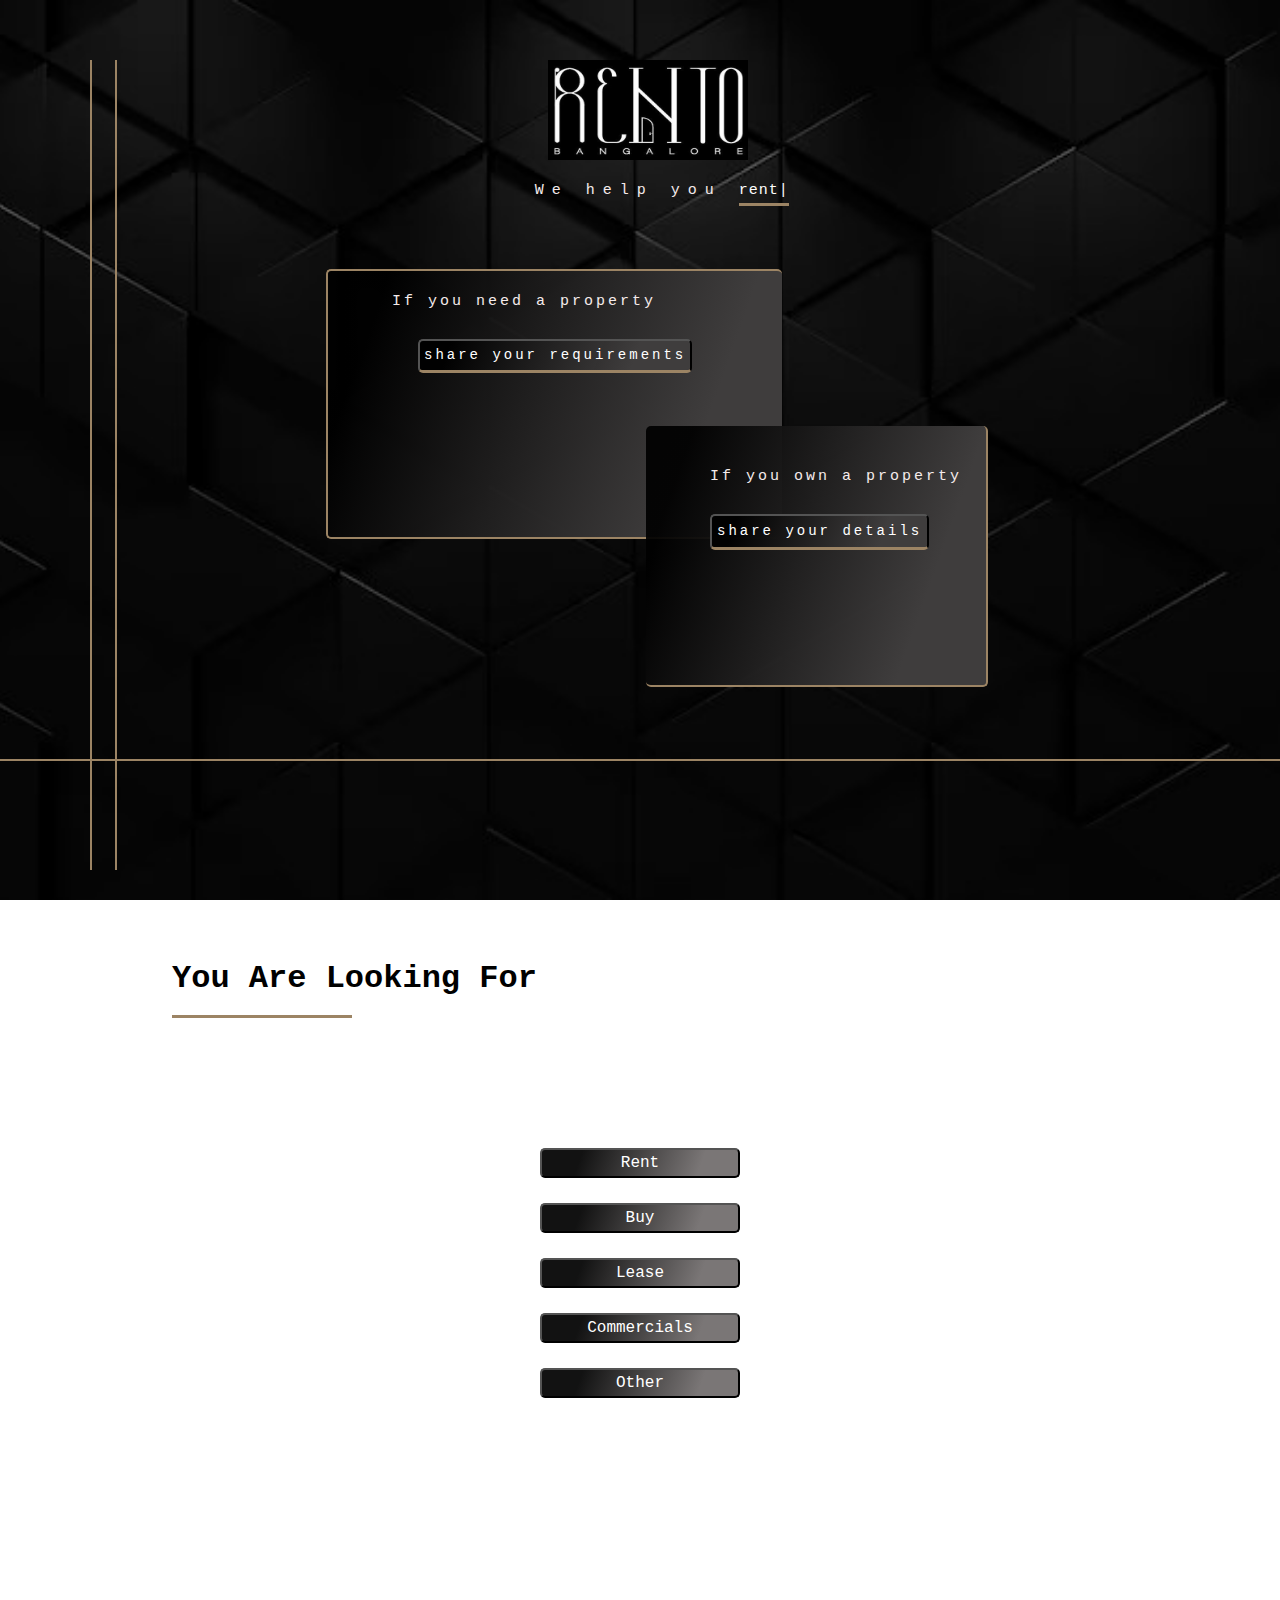
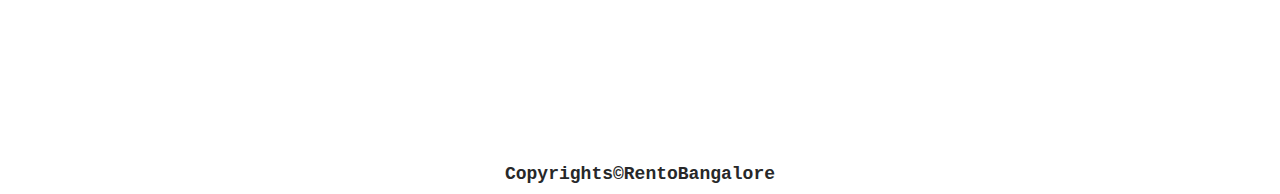
==== commit f8fab4ad: "some more changes" ====
--- a/index.html
+++ b/index.html
@@ -67,7 +67,7 @@
       </div>
 
 
-      <div class="text-center lookingfor">
+      <div class="text-center lookingfor" style="margin-top: 80px;">
         <a href="rent.html"><button>Rent</button></a>
       </div>
       <div class="text-center lookingfor">
--- a/assets/css/style.css
+++ b/assets/css/style.css
@@ -356,7 +356,7 @@
 
 @media(min-width: 600px) and (min-height: 1000px){
   .client-box{
-    width: 40vw;
+    width: 44vw;
     top: 9vh;
     height: 18vh;
   }
@@ -419,7 +419,7 @@
     top: 21vh;
     height: 25vh;
     left: 44vw;
-    width: 45vw;
+    width: 47vw;
   }
 }
 
@@ -463,14 +463,14 @@
 
 @media(max-width: 424px){
   .client-box{
-    width: 63vw;
+    width: 65vw;
     height: 19vh;
     top: 10vh;
   }
 
   .owner-box{
     left: 33vw;
-    width: 58vw;
+    width: 60vw;
     top: 52vw;
     height: 20vh;
   }
@@ -481,7 +481,7 @@
     padding-top: 5px;
     top: 25vh;
     height: 19vh;
-    width: 62vw;
+    width: 65vw;
     left: 31vw;
   }
 
@@ -491,10 +491,21 @@
   }
 
   .client-box{
-    width: 66vw;
+    width: 70vw;
     height: 19vh;
     top: 10vh;
     left: 18vw;
+  }
+}
+
+@media(max-width:375px) and (max-height:667px){
+  .client-box{
+    height: 22vh;
+  }
+
+  .owner-box{
+    height: 22vh;
+    top: 27vh;
   }
 }
 
@@ -544,6 +555,10 @@
   .owner-box{
     left: 23vw;
     top: 23vh;
+  }
+
+  .box p{
+    letter-spacing: 2px;
   }
 }
 /*--------------------------------------------------------------
@@ -594,7 +609,7 @@
   background: linear-gradient(109.6deg, rgba(0, 0, 0, 0.93) 20%, rgb(122, 118, 118) 80%);
   width: 200px;
   color: white;
-  font-size: 20px;
+  font-size: 16px;
 }
 
 .lookingfor{
